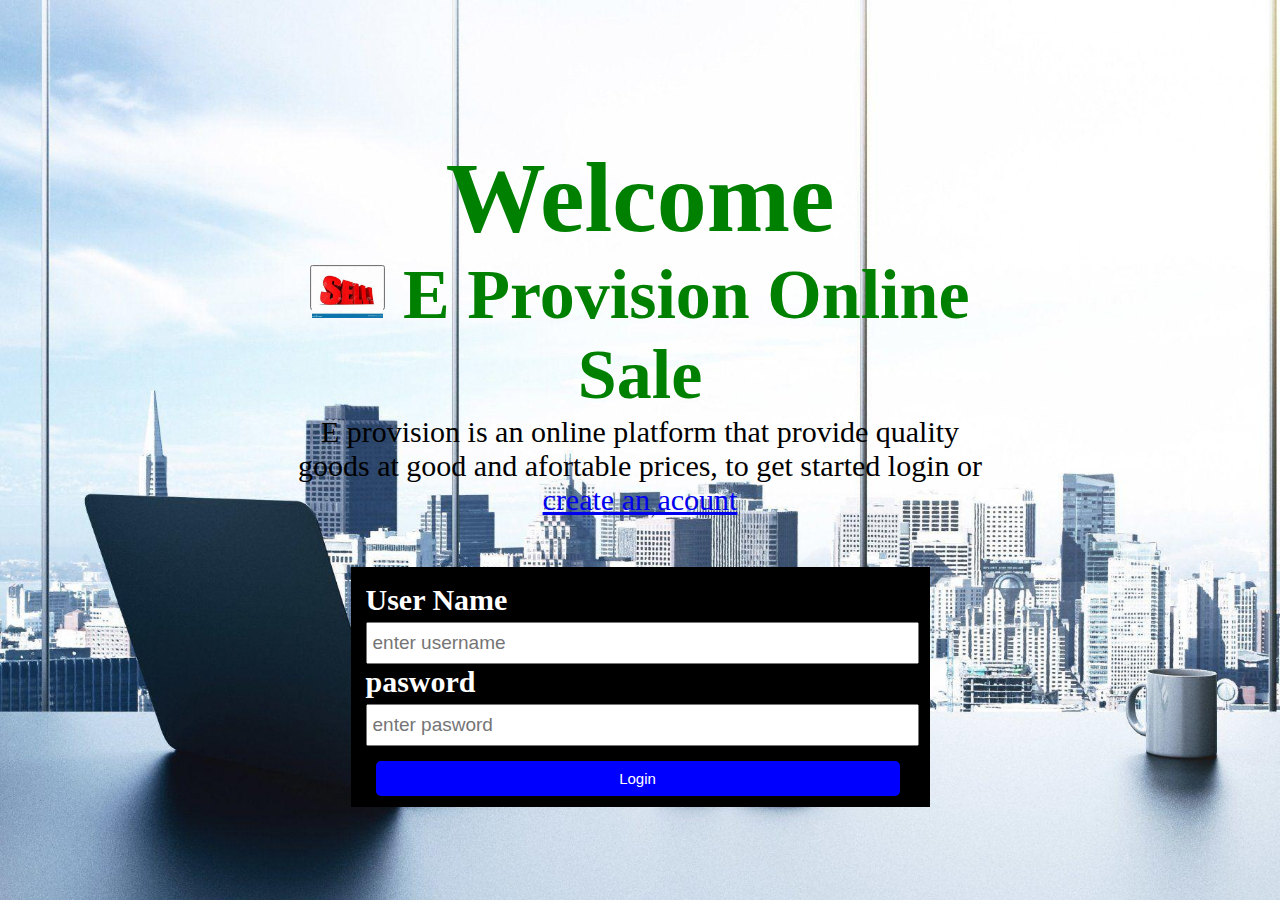
==== E-LOGIN2.HTML @ aabbb8be "Add files via upload" ====
<!DOCTYPE html>
<html lang="en">
<head>
  <meta charset="UTF-8">
  <meta name="viewport" content="width=device-width, initial-scale=1.0">
  <link rel="stylesheet" href="E pro styles/E-login.css">
  <title>login</title>
</head>
  <body>
    <div class="body-contain-holder">
      <div class="contain-holder">
        <h1>Welcome</h1>
        <section class="sectionA">
          <p class="sectionA-part1">
            <button>
              <img src="all-icon/e-p pf1.jpeg" alt="profile image">
            </button>
            E Provision Online
          </p>
          <p class="mobile-1p3">
            Sale
          </p>
        </section>
        <section class="sectionB">
          <p class="mobile-1p4">
            E provision is an online platform that  provide quality 
            goods at good and afortable  prices, to get started login  or <a href="#">create an acount</a> 
          </p>
        </section>
        <div class="sectionC-holder">
          <div class="sectionC">
            <div class="sectionC-part1">
              <label class="lb" for="username">User Name</label>
              <input type="text" id="username" placeholder="enter username" minlength="4" maxlength="20" required>
            </div>
            <div class="sectionC-part2">
              <label class="lb" for="pasword">pasword</label><br>
              <input type="password" placeholder="enter pasword" id="pasword" minlength="8" maxlength="15"><br>
            </div>
            <div class="sectionC-part3">
              <button class="login-button">Login</button>
            </div>
          </div>
        </div>
      </div>
    </div>
    

    <script src="E Pro script/E-login.js"></script>
  </body>
</html>
---- E pro styles/E-login.css ----
*{
  margin: 0;
  padding: 0;
}
body{
  background-image: url(../all-icon/background.jpg);
  height: 100vh;
  background-size: cover;
  background-repeat: no-repeat;
}
.contain-holder{
  padding: 30px;
}
.sectionA-part1 button{
  width: 30px;
}
.sectionA-part1 button img{
  width: 100%;
}
h1{
  text-align: center;
  color: green;
  font-size: 45px;
}
.sectionA p{
  color: green;
  font-weight: bold;
  font-size: 30px;
  text-align: center;
}
.sectionB{
  text-align: center;
}
.sectionC{
  background-color: black;
  height: 170px;
  padding: 5px 10px 5px 5px;
  color: white;
  display: flex;
  flex-direction: column;
  justify-content: space-around;
  font-size: 18px;
  font-weight: bold;
  margin-top: 8px;
}
.sectionC input{
  width: 100%;
  height: 20px;
  margin-top: 5px;
}
.sectionC-part3{
  padding: 0px 10px;
  margin-top: 10px;

}
.sectionC button{
  width: 100%;
  height: 100%;
  background-color: blue;
  color: white;
  border: none;
  padding: 5px 0px;
  border-radius: 5px;
}
/*@media only screen and  (min-width: 314px) {
  .contain-holder{
    padding: 50px 15px;
  }
  h1{
    font-size: 80px;
  }
  .sectionA-part1 button{
    width: 55px;
  }
  .sectionA p{
    font-size: 49px;
  }
  .sectionB{
    font-size: 25px;
  }
  .sectionC{
    height: 215px;
    padding: 15px 20px 15px 15px;
    font-size: 25px;
    margin-top: 50px;
  }
  .sectionC input{
    height: 30px;
    margin-top: 5px;
    font-size: 17px;
    padding-left: 5px;
  }
  .sectionC button{
    padding: 8px 0px;
    font-size: 17px;
  }
  
}*/
@media only screen and  (min-width: 351px) {
  .sectionC{
    margin-top: 30px;
  }
  
}


@media only screen and  (min-width: 375px) {
  .contain-holder{
    padding: 35px 20px;
  }
  h1{
    font-size: 55px;
  }
  .sectionA p{
    font-size: 30px;
  }
  .sectionB{
    font-size: 15px;
  }
  .sectionC{
    height: 170px;
    padding: 10px;
    font-size: 20px;
    margin-top: 30px;
  }
  
}
@media only screen and  (min-width: 414px) {
  .contain-holder{
    padding: 15px 15px;
  }
  h1{
    font-size: 60px;
  }
  .sectionA-part1 button{
    width: 40px;
  }
  .sectionA p{
    font-size: 35px;
  }
  .sectionB{
    font-size: 17px;
  }
  .sectionC{
    height: 180px;
    padding: 15px 20px 15px 15px;
    font-size: 20px;
    margin-top: 20px;
  }
  .sectionC input{
    height: 23px;
    margin-top: 5px;
    font-size: 15px;
    padding-left: 5px;
  }
  .sectionC button{
    font-size: 15px;
  }
  
}
@media only screen and  (min-width: 500px) {
  
  .sectionC{
    width: 435px;
  }
  .sectionC-holder{
    display: flex;
    justify-content: center;
  }
  
  
}
@media only screen and  (min-width: 617px) {
  .contain-holder{
    padding: 35px 18px;
  }
  .sectionB{
    font-size: 20px;
  }
  .sectionC{
    height: 215px;
    width: 544px;
    margin: 50px 10px;
  }
  .sectionC-holder{
    display: flex;
    justify-content: center;
  }
  
  
}
@media only screen and  (min-width: 617px) {
  .contain-holder{
    padding: 0px 18px;
    max-width: 685px;
  }
  .body-contain-holder{
    display: flex;
    justify-content: center;
  }
  .sectionC{
    height: 180px;
    width: 520px;
    margin: 33px 10px;
  }
  
}
@media only screen and  (min-width: 1100px) {
  .contain-holder{
    padding: 10px 0px 0px 0px;
    max-width: 685px;
  }
  h1{
    font-size: 100px;
  }
  .sectionA-part1 button{
    width: 70px;
    margin-left: 0;
  }
  .sectionA p{
    font-size: 70px;
  }
  .sectionC{
    height: 215px;
    width: 544px;
    margin: 78px 10px;
  }
  
}
@media only screen and  (min-width: 1350px) {
  .sectionB{
    font-size: 25px;
  }
  
}
@media only screen and  (min-width: 661px) {
  .body-contain-holder{
    display: flex;
    justify-content: center;
    width: 100%;
    height: 100vh;
  } 
  h1{
    font-size: 100px;
  }
  .contain-holder{
    margin-top: 40px; 
  }
  .sectionA p{
    font-size: 80px;
  }
  .sectionB{
    font-size: 25px;
  }
  
  .sectionC input{
    height: 30px;
    margin-top: 5px;
    font-size: 17px;
    padding-left: 5px;
  }
  
}
@media only screen and  (min-width: 900px) {
  h1{
    font-size: 110px;
  }
  .sectionA p{
    font-size: 70px;
  }
  .sectionC input{
    height: 38px;
    font-size: 19px;
  }
  .sectionB{
    font-size: 30px;
  }
  
}
@media only screen and  (min-width: 1200px) {
  h1{
    font-size: 200px;
  }
  .sectionA p{
    font-size: 100px;
  }
  .sectionC input{
    height: 38px;
    font-size: 19px;
  }
  .sectionB{
    font-size: 40px;
  }
  
}
@media only screen and  (min-width: 1657px) {
  .contain-holder{
    max-width: 780px;
  }
  
}
@media only screen and  (min-width: 320px) {
  .body-contain-holder{
    display: flex;
    justify-content: center;
    width: 100%;
    height: 100vh;
  }
  .contain-holder{
    padding: 100px 5px 40px 5px;
  }
  h1{
    font-size: 70px;
  }
  .sectionA p{
    font-size: 50px;
  }
  .sectionB{
    font-size: 25px;
  }
  .sectionC{
    margin-top: 30px;
  }
  .sectionA-part1 button{
    width: 50px;
    height: 45px;
    margin-bottom: 15px;
  }
  
}
@media only screen and  (min-width: 465px) {
  .sectionC input{
    height: 30px;
    font-size: 17px;
  }
  .sectionC{
    margin-top: 50px;
    font-size: 30px;
    height: 210px;
  }


}
@media only screen and  (min-width: 1200px) {
  h1{
    font-size: 100px;
  }
  .sectionA p{
    font-size: 70px;
  }
  .sectionC input{
    height: 38px;
    font-size: 19px;
  }
  .sectionB{
    font-size: 30px;
  }
  .sectionA-part1 button{
    width: 75px;
  }
  
  
}
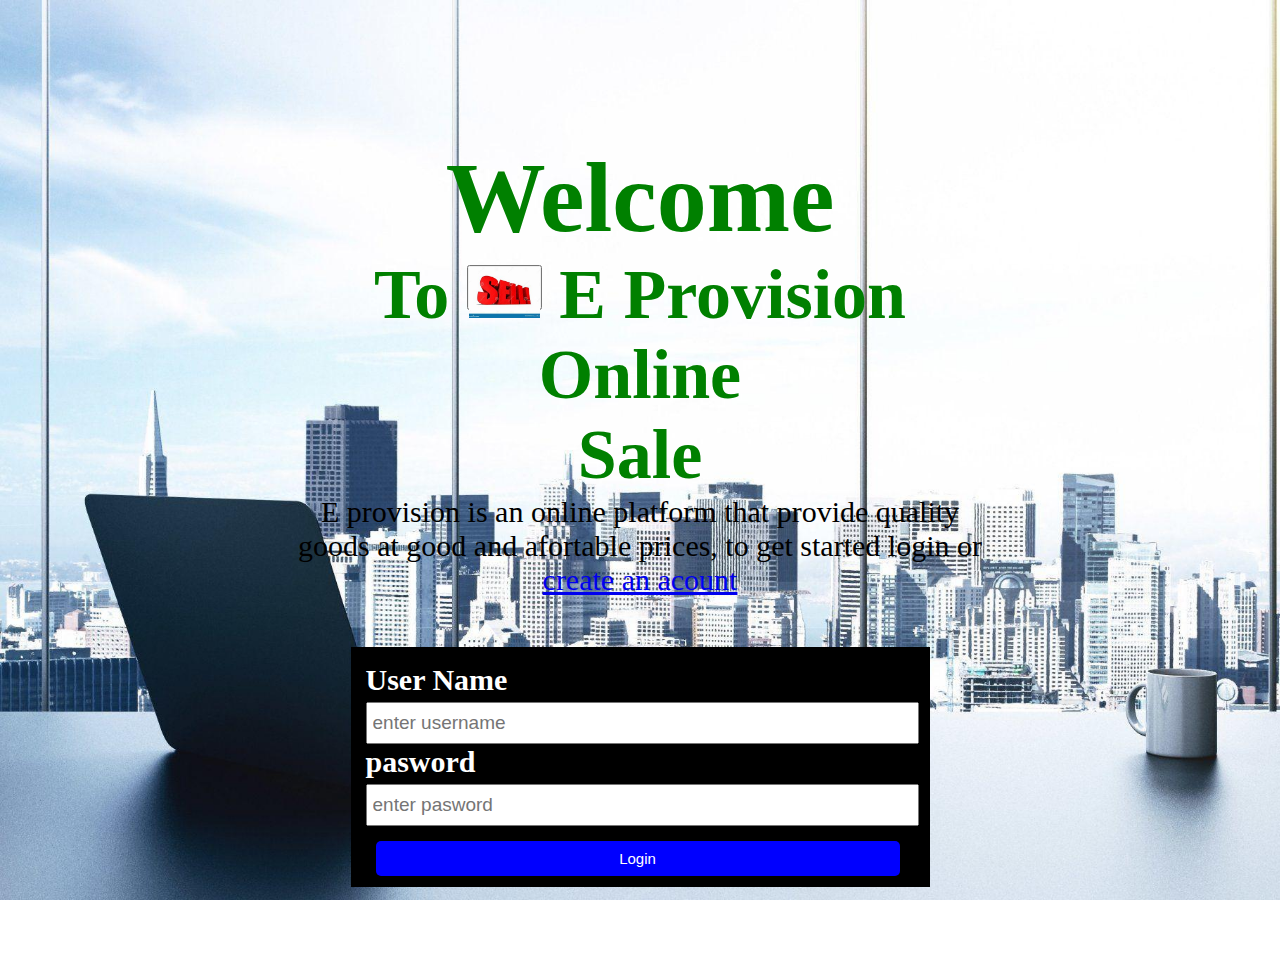
==== commit 4644c0e0: "Add files via upload" ====
--- a/E-LOGIN2.HTML
+++ b/E-LOGIN2.HTML
@@ -12,9 +12,10 @@
         <h1>Welcome</h1>
         <section class="sectionA">
           <p class="sectionA-part1">
+            To
             <button>
               <img src="all-icon/e-p pf1.jpeg" alt="profile image">
-            </button>
+            </button> 
             E Provision Online
           </p>
           <p class="mobile-1p3">
